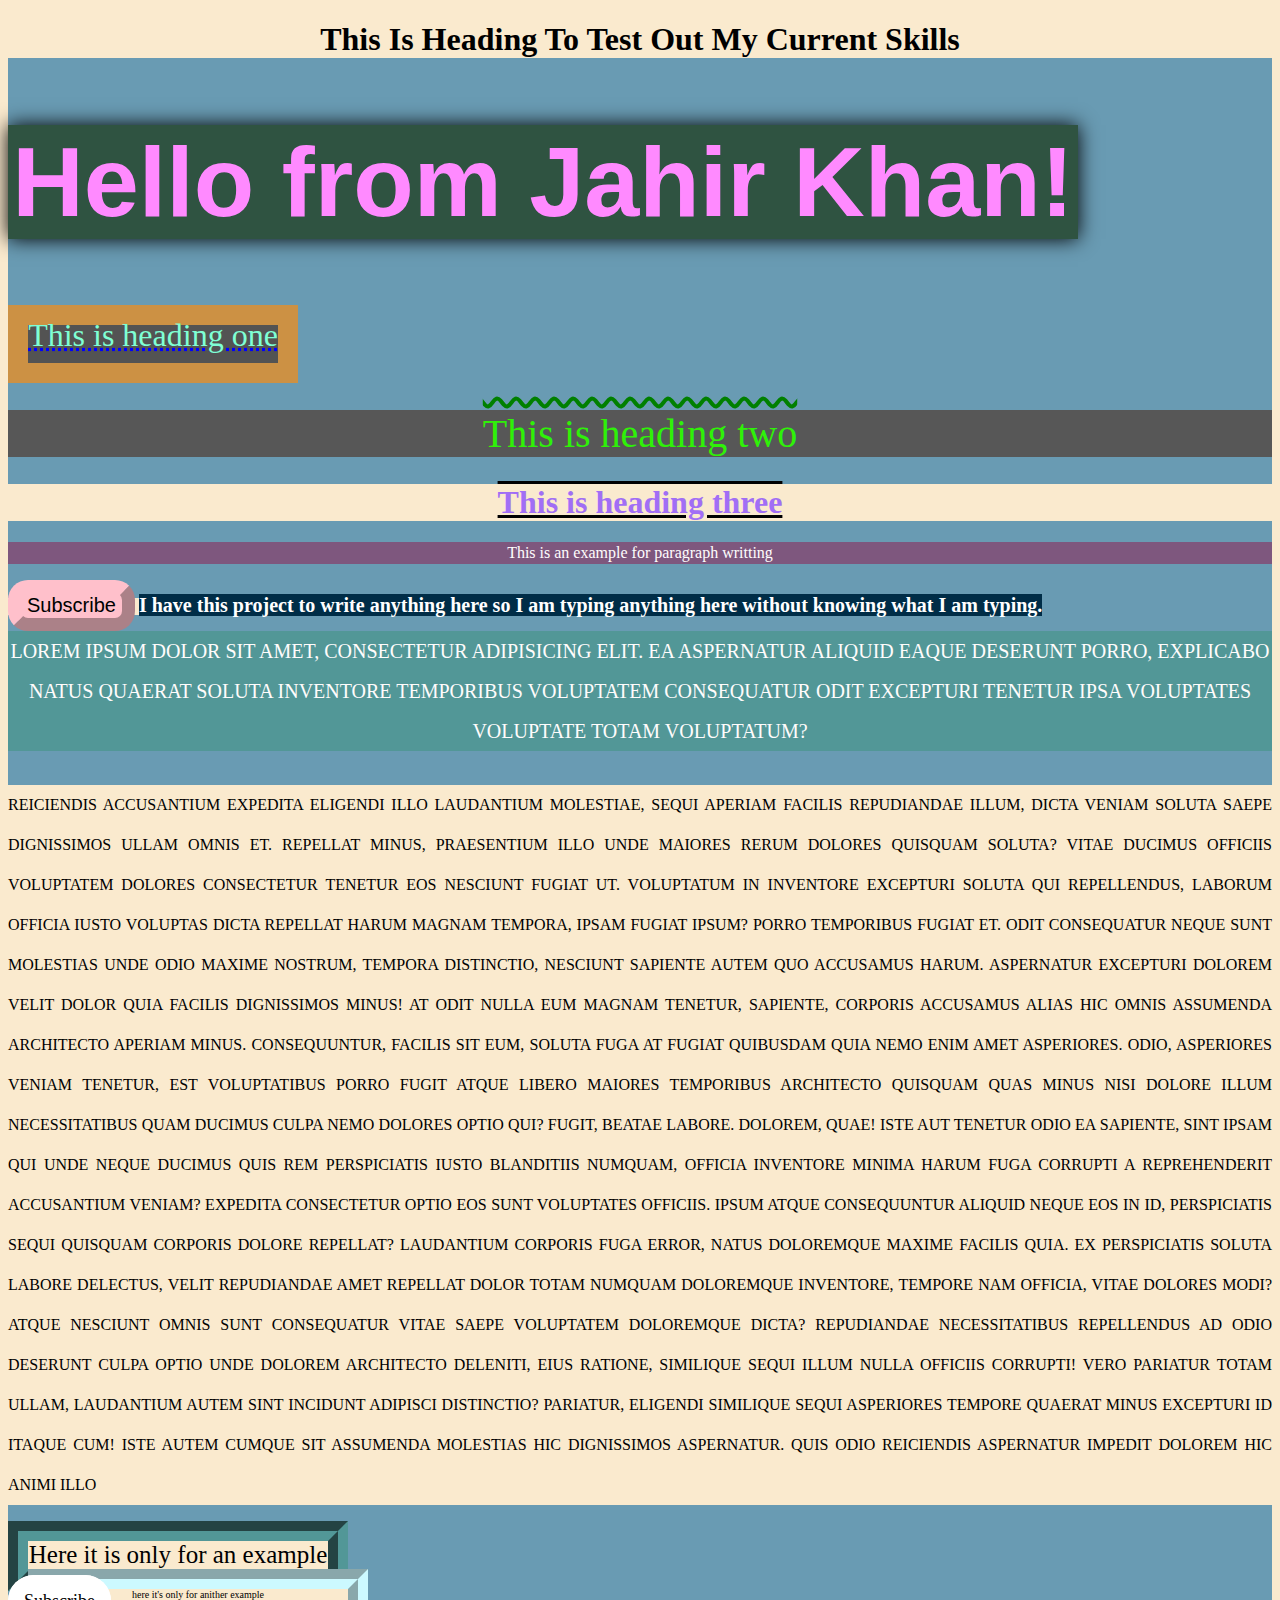
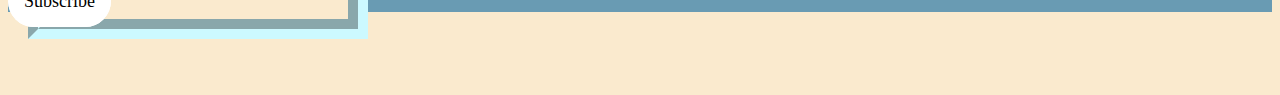
==== index.html @ f4928156 "Add files via upload" ====
<!DOCTYPE html>
<html lang="en">
<head>
    <meta charset="UTF-8">
    <meta http-equiv="X-UA-Compatible" content="IE=edge">
    <meta name="viewport" content="width=device-width, initial-scale=1.0">
    <title>CSS level 1</title>
    
    <link rel="stylesheet" href="style.css">
    <style>
        button { 
            background-color: blue;
        }
    </style>
    
</head>
<body>
    <h1 id="headingzero">
        This is heading to test out my current skills
    </h1>
   <span> <h1 id="hello"> Hello from Jahir Khan! </h1> </span>
    <h1 id="headingOne">
         This is heading one
         </h1>
    <h1 id="headingTwo"> 
        This is heading two 
    </h1>
    <h1 id="headingThree"> 
        This is heading three
     </h1>
    <p id="ParagraphTwo"> 
        This is an example for paragraph writting
     </p>
   <dev ><button id="button"> 
    Subscribe 
</button> </dev>
    
    <div id="box">
        I have this project to write anything here so I am typing anything here without knowing what I am typing.
    </div>
     
        <div id="Paragraphzero">Lorem ipsum dolor sit amet, consectetur adipisicing elit. Ea aspernatur aliquid eaque deserunt porro, explicabo natus quaerat soluta inventore temporibus voluptatem consequatur odit excepturi tenetur ipsa voluptates voluptate totam voluptatum?</div>
        <br>
        <p id="ParagraphOne">
         Reiciendis accusantium expedita eligendi illo laudantium molestiae, sequi aperiam facilis repudiandae illum, dicta veniam soluta saepe dignissimos ullam omnis et. Repellat minus, praesentium illo unde maiores rerum dolores quisquam soluta?
         Vitae ducimus officiis voluptatem dolores consectetur tenetur eos nesciunt fugiat ut. Voluptatum in inventore excepturi soluta qui repellendus, laborum officia iusto voluptas dicta repellat harum magnam tempora, ipsam fugiat ipsum?
         Porro temporibus fugiat et. Odit consequatur neque sunt molestias unde odio maxime nostrum, tempora distinctio, nesciunt sapiente autem quo accusamus harum. Aspernatur excepturi dolorem velit dolor quia facilis dignissimos minus!
         At odit nulla eum magnam tenetur, sapiente, corporis accusamus alias hic omnis assumenda architecto aperiam minus. Consequuntur, facilis sit eum, soluta fuga at fugiat quibusdam quia nemo enim amet asperiores.
         Odio, asperiores veniam tenetur, est voluptatibus porro fugit atque libero maiores temporibus architecto quisquam quas minus nisi dolore illum necessitatibus quam ducimus culpa nemo dolores optio qui? Fugit, beatae labore.
         Dolorem, quae! Iste aut tenetur odio ea sapiente, sint ipsam qui unde neque ducimus quis rem perspiciatis iusto blanditiis numquam, officia inventore minima harum fuga corrupti a reprehenderit accusantium veniam?
         Expedita consectetur optio eos sunt voluptates officiis. Ipsum atque consequuntur aliquid neque eos in id, perspiciatis sequi quisquam corporis dolore repellat? Laudantium corporis fuga error, natus doloremque maxime facilis quia.
         Ex perspiciatis soluta labore delectus, velit repudiandae amet repellat dolor totam numquam doloremque inventore, tempore nam officia, vitae dolores modi? Atque nesciunt omnis sunt consequatur vitae saepe voluptatem doloremque dicta?
         Repudiandae necessitatibus repellendus ad odio deserunt culpa optio unde dolorem architecto deleniti, eius ratione, similique sequi illum nulla officiis corrupti! Vero pariatur totam ullam, laudantium autem sint incidunt adipisci distinctio?
         Pariatur, eligendi similique sequi asperiores tempore quaerat minus excepturi id itaque cum! Iste autem cumque sit assumenda molestias hic dignissimos aspernatur. Quis odio reiciendis aspernatur impedit dolorem hic animi illo
</p>
<div id="outer">
    Here it is only for an example
    <div id="inner">
here it's only for anither example
    </div>
    <br>
    <br>
</div>
<a href="index2.html" id="NextPage" alt="NEXTPAGE" > Subscribe</a>

</body>
</html>
---- style.css ----
*{
    background-color: rgb(250, 234, 206);
    color: black;
}
 body
{
    background-color:rgb(105, 155, 179);
    
}
 #hello
{ 
    color:rgb(255, 138, 255);
    background-color: rgb(47, 83, 65);
    text-align: center;
    font-family: arial;
    font-size: 99px;
    width: 1070px;
    box-shadow: 0px 0px 19px black;
    /* border-style:ridge; */
    /* border-width: 50px; */
    /* I am going to comment out this whole part so it is written only for example purpose */
    
}
.myclass
{
    color:black;
    background-color: rgb(255, 185, 255);
    position: absolute;
    font-family:'Gill Sans', 'Gill Sans MT', Calibri, 'Trebuchet MS', sans-serif
}
#headingOne {
    color:aquamarine;
    background-color: rgb(83, 83, 83);
    text-align: center;
    text-decoration: dotted blue underline;
    font-weight: lighter;
    line-height: 20px;
    width: 250px;
    border-width: 20px;
    height: 38px;
    border-style: solid;
    border-color: rgb(204, 145, 68);

    
}
#headingTwo {
    color:rgb(47, 241, 8); 
    background-color: rgb(87, 87, 87);
    text-align: center;
    text-decoration: wavy green overline;
    font-weight: normal;
    font-size: 40px;
}
#headingThree {
    color:rgb(161, 110, 245);
    background-color:rgb(250, 234, 206);
    text-align: center;
    text-decoration: underline overline black;
    font-weight: bolder;
}
#box {
    /* color:bisque; */
    color: white;
    background-color: rgb(0, 45, 71);
    font-weight: bold;
    font-size: 30px;
    font-size: 20px;
    display: inline;
}
#ParagraphOne {
    color: rgb(0, 0, 0);
    text-align: justify;
    line-height: 40px;
    text-transform: uppercase;
    font-family: 'Times New Roman', Times, serif;
}
#ParagraphTwo {
    color:rgb(255, 253, 253);
    background-color:rgb(126, 87, 126);
    text-align: center;
    line-height: 22px;
}
div {
    text-align: center;
}
#button {
    text-align: center;
    color: black;
    background-color: pink;
    border-radius: 20px;
    border-width: 13px;
    border-color: pink;
    font-size: 20px;
}
#Paragraphzero {
    background-color: rgb(82, 151, 151);
    text-align: center;
    color: rgb(255, 252, 252);
    text-align: center;
    line-height: 40px;
    text-transform: uppercase;
    font-family: 'Times New Roman', Times, serif;
    font-size: 20px;
}
#headingzero {
    text-transform: capitalize;
    text-align: center;
}
#outer {
    font-size: 25px;
    width: 300px;
    height: 30px;
    border-width: 20px;
    border-style: groove;
    border-color:rgb(82, 151, 151)
}
#inner {
    font-size: 10px;
    height: 40px;
    width: 300px;
    height: 30px;
    border: 20px rgb(204, 249, 255)  groove
}
#NextPage {
    color: rgb(0, 0, 0);
    background-color: rgb(255, 255, 255);
    border-radius: 30px;
    height: 30px;
    width: 5000px;
    text-decoration: none;
    border-style: solid;
    border-left-width: 20px;
    border-width: 16px;
    border-color: rgb(255, 255, 255);
    font-size: 18px;
    display: inline;

}
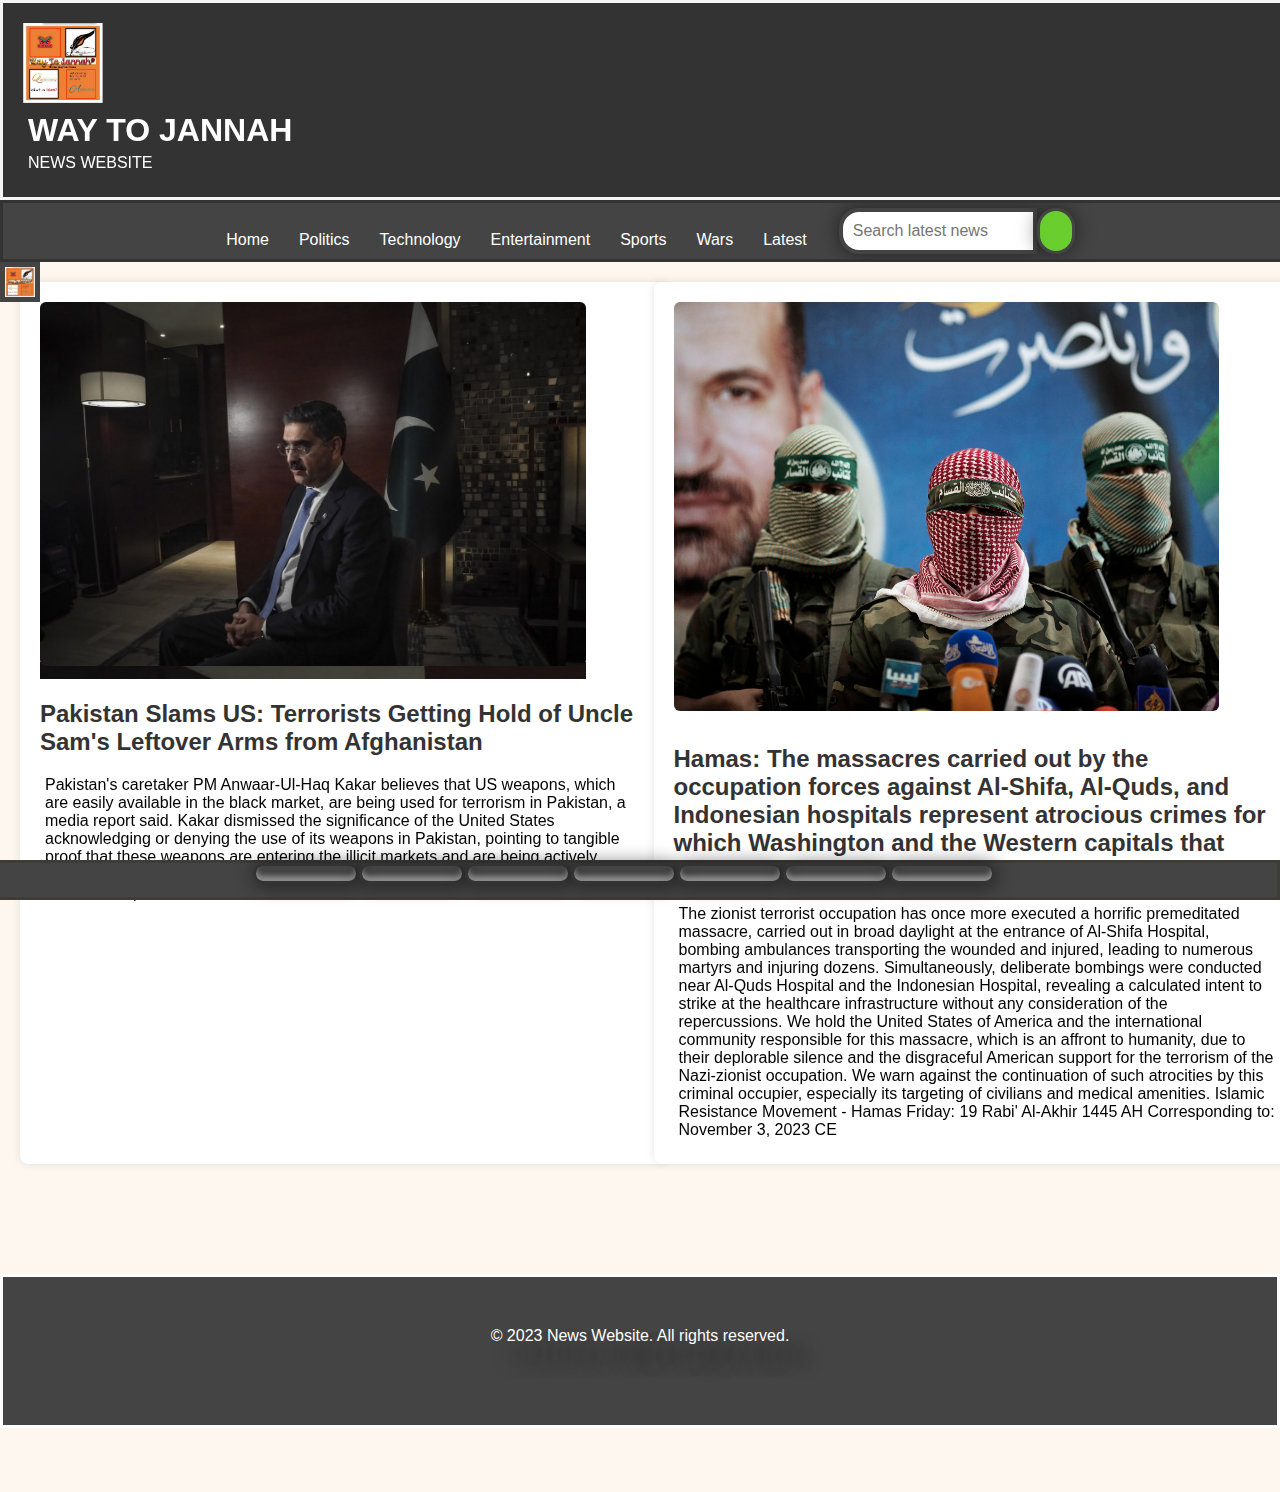
==== commit b5bd8ca6: "Add files via upload" ====
--- a/index.html
+++ b/index.html
@@ -2,66 +2,398 @@
 <html lang="en">
 <head>
     <meta charset="UTF-8">
-    <meta http-equiv="X-UA-Compatible" content="IE=edge">
     <meta name="viewport" content="width=device-width, initial-scale=1.0">
-    <title>CSS level 1</title>
+    <title>News Website</title>
+    <link rel="stylesheet" href="https://cdnjs.cloudflare.com/ajax/libs/font-awesome/6.4.2/css/all.min.css" integrity="sha512-z3gLpd7yknf1YoNbCzqRKc4qyor8gaKU1qmn+CShxbuBusANI9QpRohGBreCFkKxLhei6S9CQXFEbbKuqLg0DA==" crossorigin="anonymous" referrerpolicy="no-referrer" />
+    <style>
+        body {
+            font-family: 'Arial', sans-serif;
+            margin: 0;
+            padding: 0;
+            background-color: rgb(253, 247, 240);
+            box-sizing: border-box;
+            min-height: 100vh;
+        }
+
+        header {
+            background-color: #333;
+            color: #fff;
+            padding: 20px;
+            text-align: left;
+            width: 100%;
+            border: solid;
+            border-color: whitesmoke;
+            
+
+        }
+        #wayto {
+            position: sticky;
+            top:0;
+        }
+
+        nav {
+            background-color: #444;
+            overflow: hidden;
+            position: sticky;
+            top: 0px;
+            width: 100%;
+            z-index: 3;
+            border: solid;
+            border-color: #333;
+            bottom: 10px;
+            display: flex;
+            justify-content: center;
+            flex-direction: row;
+            flex-wrap: wrap;
+            align-items: end;
+            align-content: center;
+            ;
+
+            
+        
+        }
+
+        #articleimage {
+            padding: 5px;
+            position: fixed;
+            display: flex;
+            justify-content: flex-end;
+            background-color: #444;
+            overflow: hidden;
+            z-index: 3;
+            border:none;
+            align-items: center;
+            align-content: center;
+            transition-property: all;
+            transition-duration: 15s;;
+            
+        }
+
+        #articleimage:hover {
+            background-color: #383838;
+            border-radius: 10px;
+            height: 100px;
+            width: 100px;
+            display: flex;
+            justify-content: center;
+            align-items: baseline;
+            
+        }
+
+        nav a {
+            float: left;;
+            color: #fff;
+            text-align: center;
+            padding: 10px 15px;
+            text-decoration: none;
+            display: flex;
+            flex-wrap: wrap;
+            align-items: flex-end;
+            justify-content: space-evenly
+            ;
+            transition-property: all;
+            transition-duration: -3s;
+        
+            
+        }
+
+        nav a:hover {
+           text-decoration: underline;
+           text-decoration-color: aqua;
+           text-decoration-thickness: 2px;
+            color: rgb(213, 219, 213);
+            border-radius: 10px;
+            height: 10%;
+            font-size: 110%;
+            
+        }
+
+        h1, p {
+            margin: 5px 5px 5px 5px;
+            position: sticky;
+            top:0;
+
+        }
+        input:hover {
+            background-color: #fafff1; 
+            text-decoration: underline;
+            text-decoration-color: aqua;
+        }
+        
+        h2:hover {
+            color: rgb(253, 79, 79);
+            text-decoration: underline;
+            text-decoration-color: #0380f5;
+            font-size: 25px;
+        }
+
+        h2 {
+            color:#333;
+        }
+        
+
+        section {
+            padding: 20px;
+            display: grid;
+            grid-template-columns: repeat(auto-fit, minmax(300px, 1fr));
+            gap: 3vh;
+        }
+
+        article {
+            background-color: #fff;
+            border-radius: 8px;
+            padding: 20px;
+            box-shadow: 0 0 10px rgba(0, 0, 0, 0.1);
+            text-align: left;
+            width: 100%;
+            
+        }
+
+        .articleone {
+            text-decoration: none;
+           
+            
+        }
+
+        article img {
+            max-width: 90%;
+            height: auto;
+            border-radius: 6px;
+            margin-bottom: 10px;
+        }
+
+        #articlefirst {
+            background-image: url("image/photo_5357560682435956245_y.jpg");
+            background-size: cover;
+        }
+        footer {
+            background-color: #444;
+            color: #fff;
+            text-align: center;
+            padding: 13px;
+            padding-top: 0;
+            position: fixed;
+            right: 0;
+            width: 100%;
+            z-index: 2;
+            position: fixed;
+            bottom: 0;
+            border: solid;
+            border-color: rgb(63, 60, 55);
+            display: flex;
+            justify-content: center;
+            align-items: start;
+
+        }
+
+        #bottom-navbar {
+            display: flex;
+            justify-content: center;
+            align-items: center;
+            z-index: 100;
+        }
+
+        #bottom-navbar a {
+            color: #fff;
+            width: 100px;
+            text-decoration: none;
+            padding: 1% 4% 1% 4%;
+            border: solid;
+            border-color: #333;
+            border-radius: 10px;
+             /* box-shadow: 0 0 10px rgba(0, 0, 0, 0.5);  */
+            box-shadow:
+            inset 0 -5px 5px rgba(211, 211, 211, 0.5),
+            1px 1px 19px rgba(5, 5, 5, 0.6);
     
-    <link rel="stylesheet" href="style.css">
-    <style>
-        button { 
-            background-color: blue;
+        }
+
+        #bottom-navbar a:hover {
+            background-color: aqua;
+            color: #333;
+            font-size: 110%;
+        }
+
+        #search-container {
+            display: flex;
+            flex-wrap: nowrap;
+            justify-content: flex-end;
+
+            margin: 5px 0 5px 0;
+        }
+        #footerp {
+            position: relative;
+            bottom: 0;
+            margin: 10vh 0 4em 0;
+            display: flex;
+            flex-wrap: wrap;
+            justify-content: center;
+            background-color: #444;
+            padding: 50px 0 80px 0;
+            color: #fff;
+            border: solid;
+            border-color: rgb(255, 255, 255);
+            text-shadow: 19px 19px 19px rgba(0, 0, 0, 0.5);
+
+        }
+
+        #search-input {
+            float: right;
+            padding: 10px;
+            font-size: 16px;
+            border: 1px solid #ddd;
+            border-radius: 20px 0px 0px 20px;
+            outline: none;
+            margin-bottom: 0px;
+            width: calc(80% - 10px);
+            border: solid;
+            border-width: 4px;
+            border-color: #444;
+            box-shadow:0px 0px 19px rgba(0, 0, 0, 0.5);
+            width: calc(70% - 7px)
+            
+        }
+
+       
+
+        #search-button {
+            /* padding: 15px; */
+            margin-right: 0;
+            font-size:18px;
+            border: 1px solid #ddd;
+            border-radius: 30px;
+            background-color: rgba(116, 241, 43, 0.8);
+            color: #fff;
+            cursor: pointer;
+            width: 15%;
+            display: flex;
+            justify-content: center;
+            align-items: center;
+            transform: rotate(360deg);
+            box-shadow: 0 0 10px rgba(0, 0, 0, 0.5);
+            border: solid;
+            border-width: 3px;
+            border-color: #444;
+            box-shadow: 0px 0px 19px rgba(0, 0, 0, 0.5);
+        }
+        #search-button:active {
+            background-color: rgb(130, 255, 130);
+            color: black;
+        }
+
+        #search-icon {
+            margin-right: 5px;
+        }
+
+        @media (max-width: 768px) {
+             #search-input { 
+                width: 100%;
+            } #search-button {
+                width: 10%;
+            } 
         }
     </style>
-    
 </head>
 <body>
-    <h1 id="headingzero">
-        This is heading to test out my current skills
-    </h1>
-   <span> <h1 id="hello"> Hello from Jahir Khan! </h1> </span>
-    <h1 id="headingOne">
-         This is heading one
-         </h1>
-    <h1 id="headingTwo"> 
-        This is heading two 
-    </h1>
-    <h1 id="headingThree"> 
-        This is heading three
-     </h1>
-    <p id="ParagraphTwo"> 
-        This is an example for paragraph writting
-     </p>
-   <dev ><button id="button"> 
-    Subscribe 
-</button> </dev>
-    
-    <div id="box">
-        I have this project to write anything here so I am typing anything here without knowing what I am typing.
+
+    <header>
+        <img id="wayto" src="image/WAY TO JANNHA.png" height="80" alt="Logo">
+        <h1>WAY TO JANNAH</h1>
+        <p>NEWS WEBSITE</p>
+    </header>
+
+    <nav>
+        <a href="#" target="_main">
+            <i class="fa-solid fa-house"></i>
+            <br>
+            Home  
+        </a>
+        <a href="#" target="_main2">
+          <i class="fa-solid fa-landmark"></i>
+          Politics 
+        </a>
+        <a href="#" target="_main3">  
+            <i class="fa-solid fa-chalkboard"></i>
+            Technology
+        </a>
+        <a href="#">  
+            <i class="fa-solid fa-film"></i>
+            Entertainment
+        </a>
+        <a href="#">  
+            <i class="fa-solid fa-futbol"></i>
+            Sports
+        </a>
+        <a href="#">  
+            <i class="fa-solid fa-person-military-rifle">    </i>
+            Wars
+        </a>
+        <a href="#">  
+            <i class="fa-regular fa-clock"></i>
+            Latest
+        </a>
+        <div id="search-container">
+            <input type="text" id="search-input" placeholder="Search latest news">
+            <button id="search-button" >
+                <i class="fa-solid fa-magnifying-glass"></i>
+            </button>
+        </div>
+    </nav>
+    <div>
+        <a id="articleimage" href="#" target="_main"><img  src="image/WAY TO JANNHA.png" height="30"></a>
     </div>
-     
-        <div id="Paragraphzero">Lorem ipsum dolor sit amet, consectetur adipisicing elit. Ea aspernatur aliquid eaque deserunt porro, explicabo natus quaerat soluta inventore temporibus voluptatem consequatur odit excepturi tenetur ipsa voluptates voluptate totam voluptatum?</div>
-        <br>
-        <p id="ParagraphOne">
-         Reiciendis accusantium expedita eligendi illo laudantium molestiae, sequi aperiam facilis repudiandae illum, dicta veniam soluta saepe dignissimos ullam omnis et. Repellat minus, praesentium illo unde maiores rerum dolores quisquam soluta?
-         Vitae ducimus officiis voluptatem dolores consectetur tenetur eos nesciunt fugiat ut. Voluptatum in inventore excepturi soluta qui repellendus, laborum officia iusto voluptas dicta repellat harum magnam tempora, ipsam fugiat ipsum?
-         Porro temporibus fugiat et. Odit consequatur neque sunt molestias unde odio maxime nostrum, tempora distinctio, nesciunt sapiente autem quo accusamus harum. Aspernatur excepturi dolorem velit dolor quia facilis dignissimos minus!
-         At odit nulla eum magnam tenetur, sapiente, corporis accusamus alias hic omnis assumenda architecto aperiam minus. Consequuntur, facilis sit eum, soluta fuga at fugiat quibusdam quia nemo enim amet asperiores.
-         Odio, asperiores veniam tenetur, est voluptatibus porro fugit atque libero maiores temporibus architecto quisquam quas minus nisi dolore illum necessitatibus quam ducimus culpa nemo dolores optio qui? Fugit, beatae labore.
-         Dolorem, quae! Iste aut tenetur odio ea sapiente, sint ipsam qui unde neque ducimus quis rem perspiciatis iusto blanditiis numquam, officia inventore minima harum fuga corrupti a reprehenderit accusantium veniam?
-         Expedita consectetur optio eos sunt voluptates officiis. Ipsum atque consequuntur aliquid neque eos in id, perspiciatis sequi quisquam corporis dolore repellat? Laudantium corporis fuga error, natus doloremque maxime facilis quia.
-         Ex perspiciatis soluta labore delectus, velit repudiandae amet repellat dolor totam numquam doloremque inventore, tempore nam officia, vitae dolores modi? Atque nesciunt omnis sunt consequatur vitae saepe voluptatem doloremque dicta?
-         Repudiandae necessitatibus repellendus ad odio deserunt culpa optio unde dolorem architecto deleniti, eius ratione, similique sequi illum nulla officiis corrupti! Vero pariatur totam ullam, laudantium autem sint incidunt adipisci distinctio?
-         Pariatur, eligendi similique sequi asperiores tempore quaerat minus excepturi id itaque cum! Iste autem cumque sit assumenda molestias hic dignissimos aspernatur. Quis odio reiciendis aspernatur impedit dolorem hic animi illo
-</p>
-<div id="outer">
-    Here it is only for an example
-    <div id="inner">
-here it's only for anither example
-    </div>
-    <br>
-    <br>
-</div>
-<a href="index2.html" id="NextPage" alt="NEXTPAGE" > Subscribe</a>
+
+    <section>
+        <article>
+            <a class="articleone" id="articlefirst" href="#">
+                <img src="image/photo_5357560682435956245_y.jpg">
+                <h2>Pakistan Slams US: Terrorists Getting Hold of Uncle Sam's Leftover Arms from Afghanistan</h2>
+            </a>
+            <p>
+                Pakistan's caretaker PM Anwaar-Ul-Haq Kakar believes that US weapons, which are easily available in the black market, are being used for terrorism in Pakistan, a media report said.
+                Kakar dismissed the significance of the United States acknowledging or denying the use of its weapons in Pakistan, pointing to tangible proof that these weapons are entering the illicit markets and are being actively utilized.
+                He affirmed that Pakistan's position is based on solid evidence, not unfounded speculations.
+            </p>
+        </article>
+        <article>
+            <a href="#" id="articlesecond" class="articleone">
+                <img src="image/hamas.webp">
+            <h2>Hamas: The massacres carried out by the occupation forces against Al-Shifa, Al-Quds, and Indonesian hospitals represent atrocious crimes for which Washington and the Western capitals that back the Nazi occupation bear full responsibility.</h2></a>
+            <p>The zionist terrorist occupation has once more executed a horrific premeditated massacre, carried out in broad daylight at the entrance of Al-Shifa Hospital, bombing ambulances transporting the wounded and injured, leading to numerous martyrs and injuring dozens. Simultaneously, deliberate bombings were conducted near Al-Quds Hospital and the Indonesian Hospital, revealing a calculated intent to strike at the healthcare infrastructure without any consideration of the repercussions.
+
+                We hold the United States of America and the international community responsible for this massacre, which is an affront to humanity, due to their deplorable silence and the disgraceful American support for the terrorism of the Nazi-zionist occupation. We warn against the continuation of such atrocities by this criminal occupier, especially its targeting of civilians and medical amenities.
+                
+                Islamic Resistance Movement - Hamas
+                
+                Friday: 19 Rabi' Al-Akhir 1445 AH  
+                Corresponding to: November 3, 2023 CE</p>
+            
+        </article>
+        <!-- Add more articles as needed -->
+    </section>
+
+    <footer>
+        <div id="bottom-navbar">
+            <a href="#"><i class="fa-solid fa-house"></i></a>
+            <a href="#"><i class="fa-solid fa-landmark"></i></a>
+            <a href="#"><i class="fa-solid fa-chalkboard"></i></a>
+            <a href="#"><i class="fa-solid fa-film"></i></a>
+            <a href="#"><i class="fa-solid fa-futbol"></i></a>
+            <a href="#"><i class="fa-solid fa-person-military-rifle"></i></a>
+            <a href="#"><i class="fa-regular fa-clock"></i></a>
+        </div>
+    </footer>
+    <p id="footerp">&copy; 2023 News Website. All rights reserved.</p>
+       
+
+    <!-- <script>
+        function performSearch() {
+            // Add your search logic here
+            var searchTerm = document.getElementById('search-input').value;
+            alert('Performing search for: ' + searchTerm);
+            // You can implement the actual search functionality using AJAX or other methods
+        }
+    </script> -->
 
 </body>
 </html>